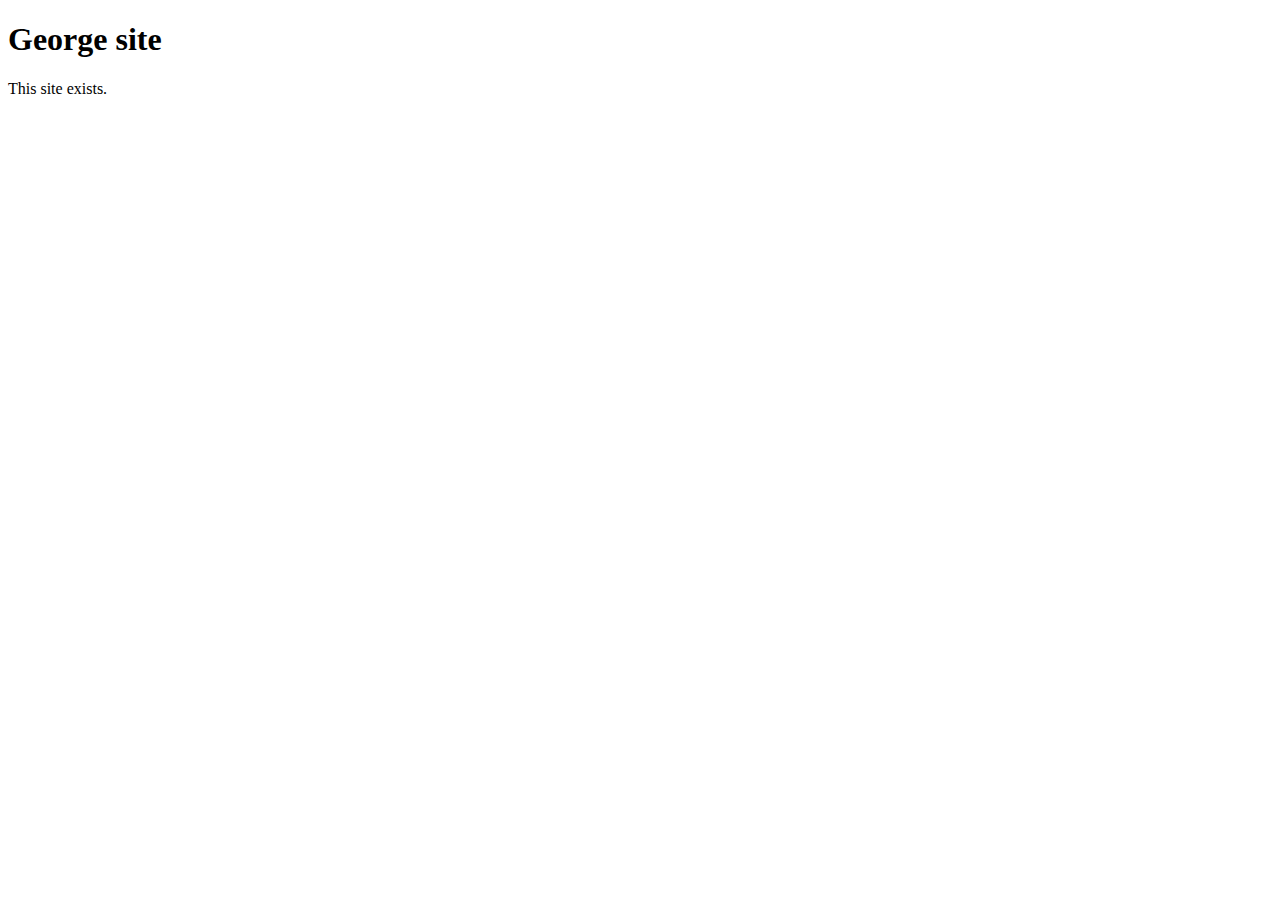
==== index.html @ 8d308077 "fixed bad folder structure" ====
<!DOCTYPE html>
<html>
<head>
	<title>houston_site</title>
	<link rel="stylesheet" type="text/css" href="stylesheets/style.css" />
	<script src='javascripts/app.js'></script>
</head>
<body>
<h1>George site</h1>
<p>This site exists.</p>
</body>
</html>
---- stylesheets/style.css ----
/*INSERT CSS*/
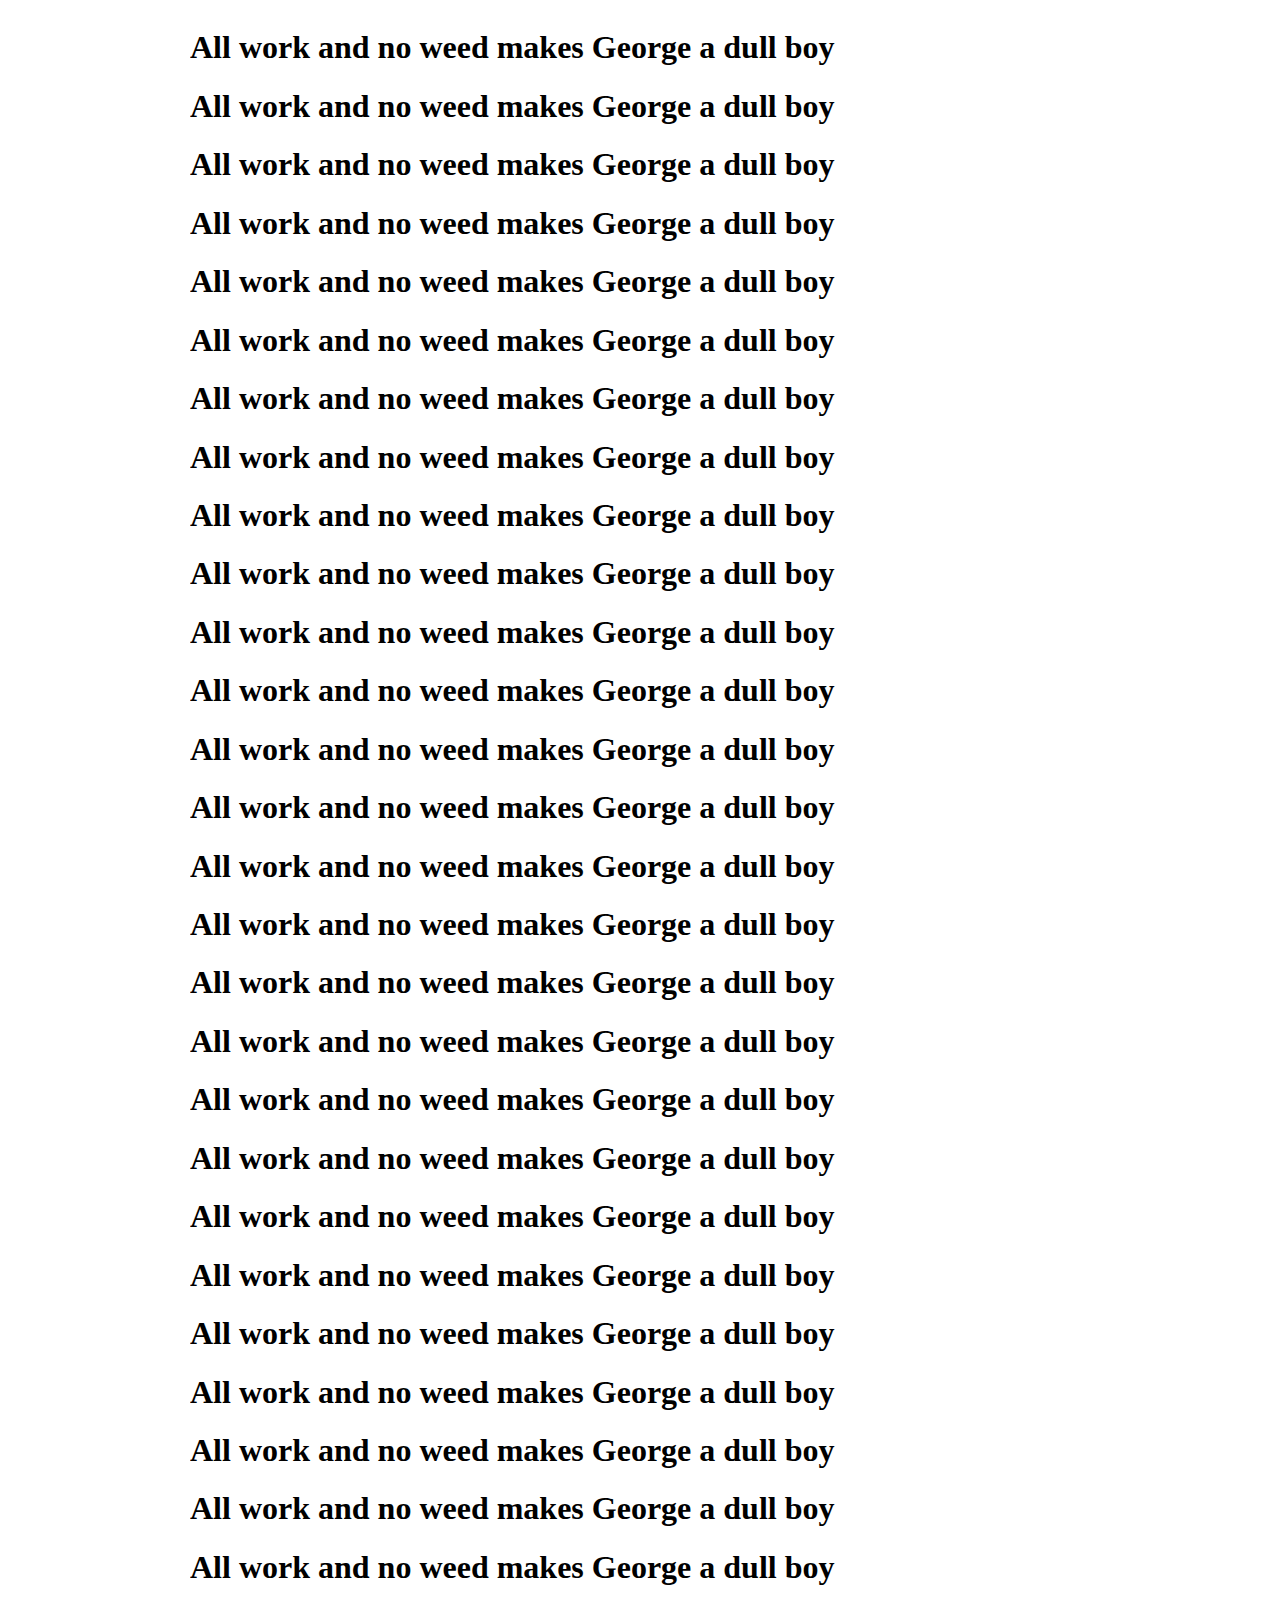
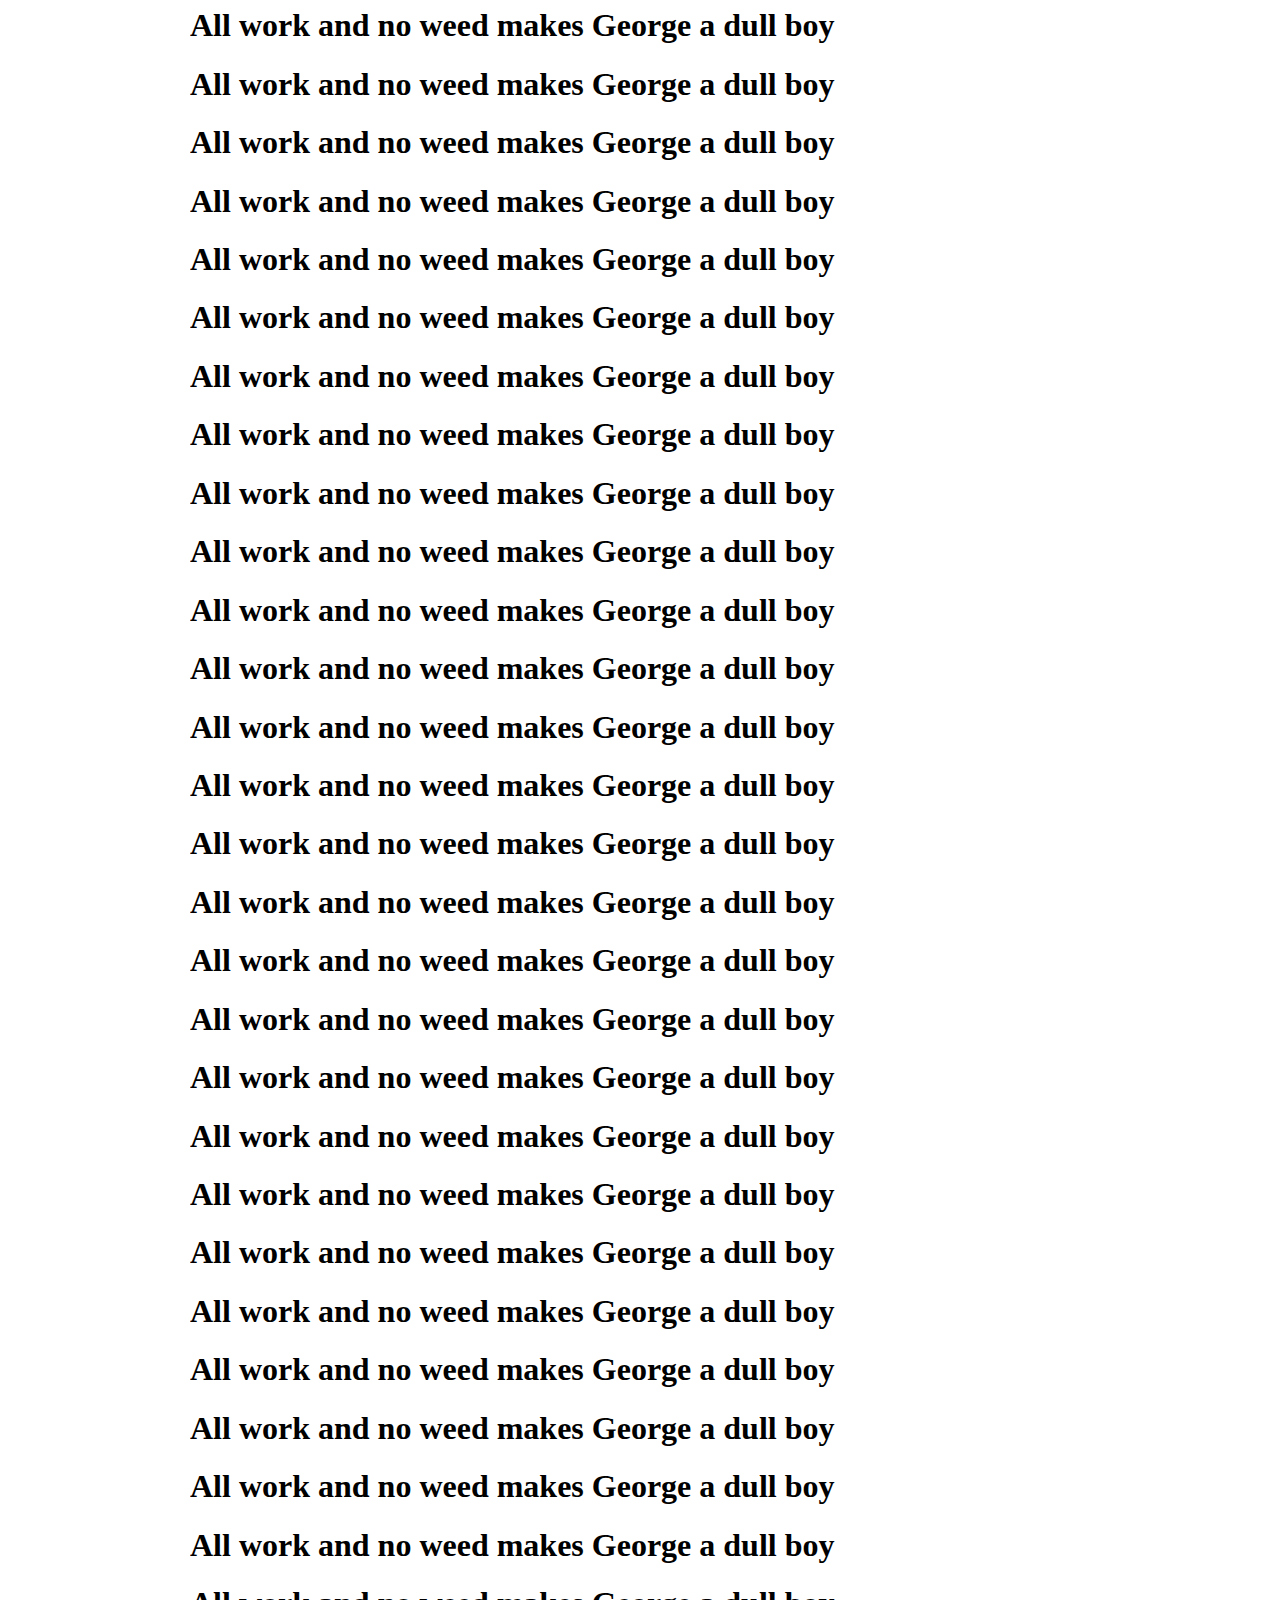
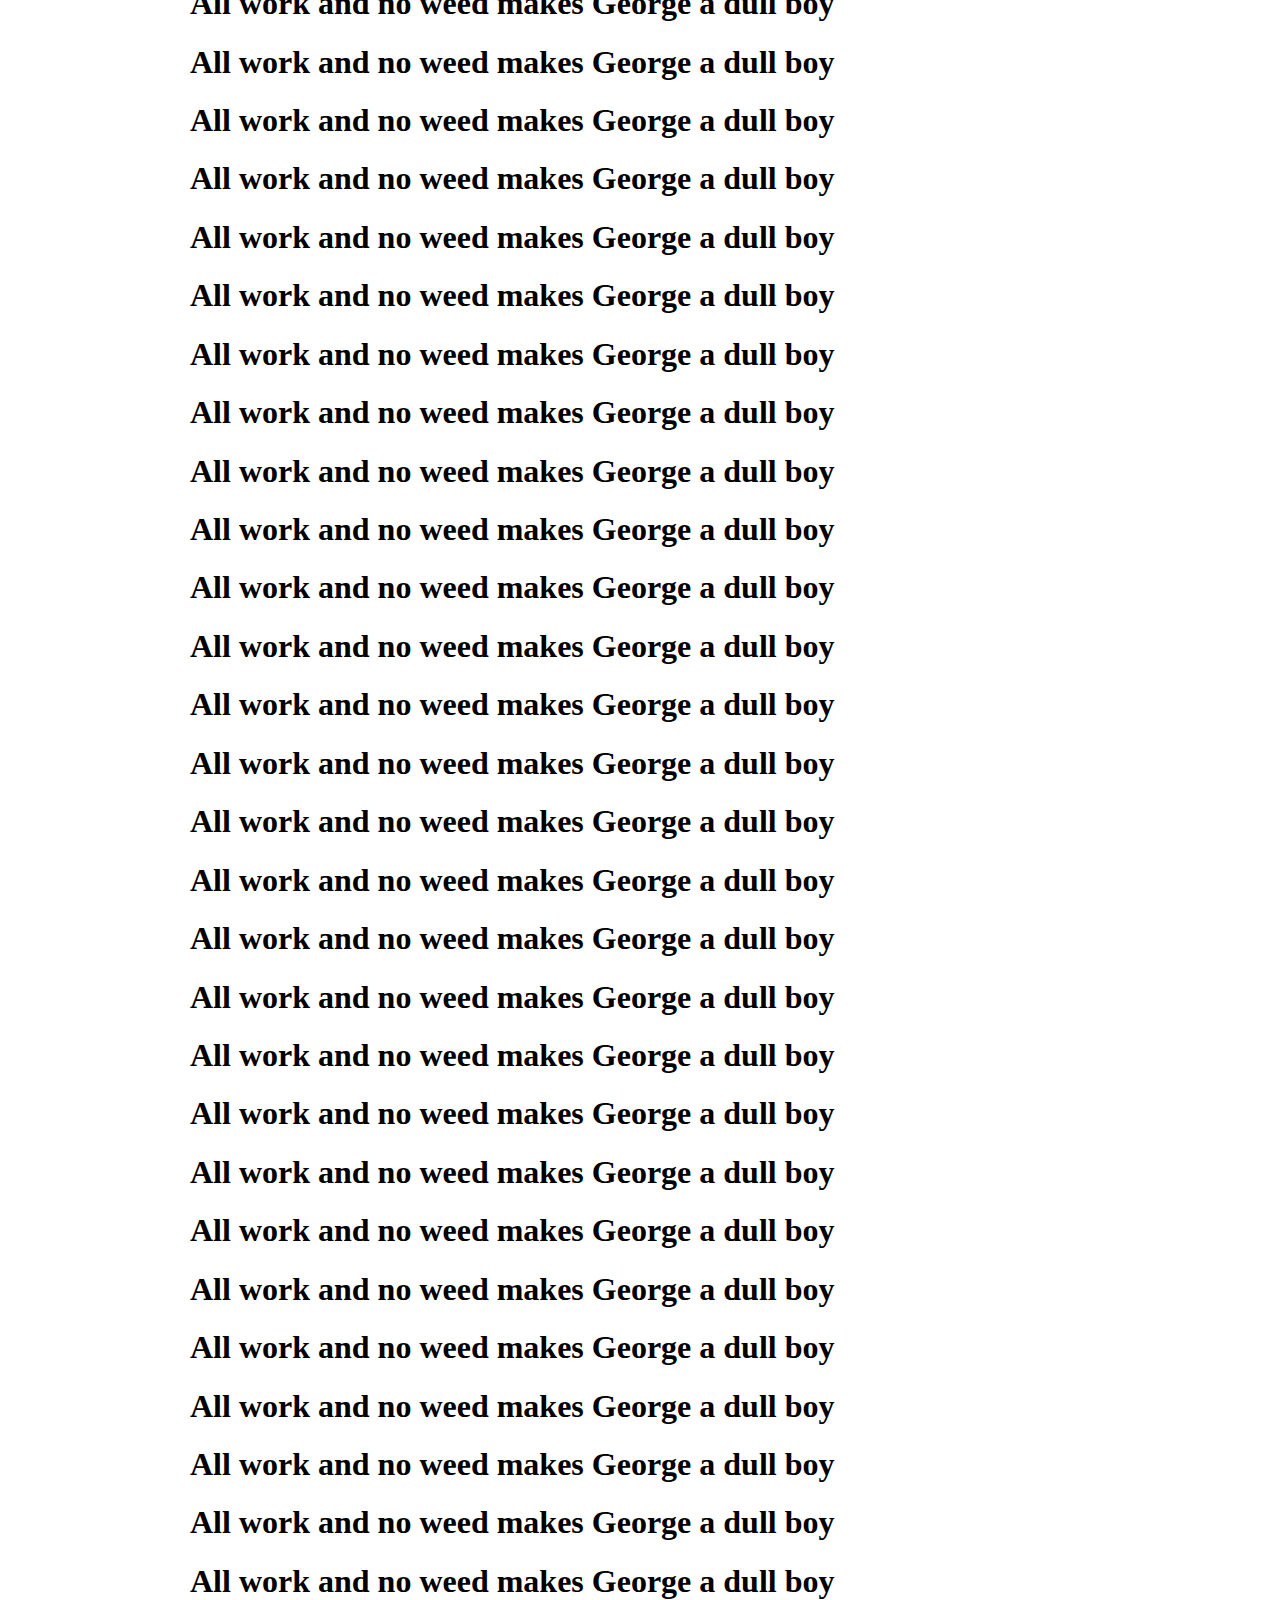
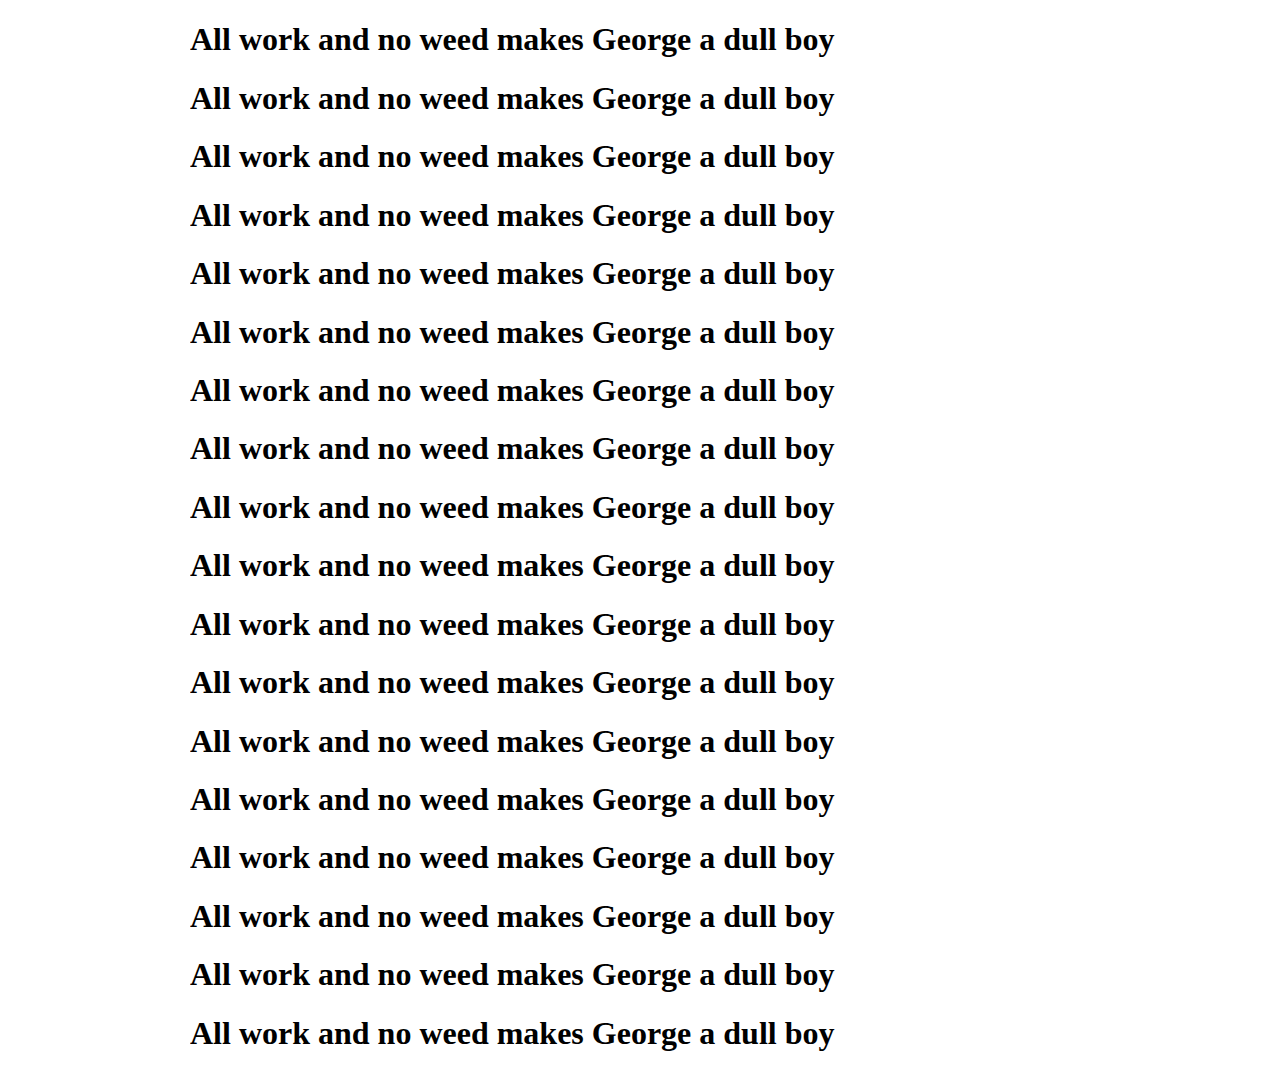
==== commit 93878877: "added some html and css" ====
--- a/index.html
+++ b/index.html
@@ -6,7 +6,107 @@
 	<script src='javascripts/app.js'></script>
 </head>
 <body>
-<h1>George site</h1>
-<p>This site exists.</p>
+ <div class="main">
+<h1>All work and no weed makes George a dull boy</h1>
+<h1>All work and no weed makes George a dull boy</h1>
+<h1>All work and no weed makes George a dull boy</h1>
+<h1>All work and no weed makes George a dull boy</h1>
+<h1>All work and no weed makes George a dull boy</h1>
+<h1>All work and no weed makes George a dull boy</h1>
+<h1>All work and no weed makes George a dull boy</h1>
+<h1>All work and no weed makes George a dull boy</h1>
+<h1>All work and no weed makes George a dull boy</h1>
+<h1>All work and no weed makes George a dull boy</h1>
+<h1>All work and no weed makes George a dull boy</h1>
+<h1>All work and no weed makes George a dull boy</h1>
+<h1>All work and no weed makes George a dull boy</h1>
+<h1>All work and no weed makes George a dull boy</h1>
+<h1>All work and no weed makes George a dull boy</h1>
+<h1>All work and no weed makes George a dull boy</h1>
+<h1>All work and no weed makes George a dull boy</h1>
+<h1>All work and no weed makes George a dull boy</h1>
+<h1>All work and no weed makes George a dull boy</h1>
+<h1>All work and no weed makes George a dull boy</h1>
+<h1>All work and no weed makes George a dull boy</h1>
+<h1>All work and no weed makes George a dull boy</h1>
+<h1>All work and no weed makes George a dull boy</h1>
+<h1>All work and no weed makes George a dull boy</h1>
+<h1>All work and no weed makes George a dull boy</h1>
+<h1>All work and no weed makes George a dull boy</h1>
+<h1>All work and no weed makes George a dull boy</h1>
+<h1>All work and no weed makes George a dull boy</h1>
+<h1>All work and no weed makes George a dull boy</h1>
+<h1>All work and no weed makes George a dull boy</h1>
+<h1>All work and no weed makes George a dull boy</h1>
+<h1>All work and no weed makes George a dull boy</h1>
+<h1>All work and no weed makes George a dull boy</h1>
+<h1>All work and no weed makes George a dull boy</h1>
+<h1>All work and no weed makes George a dull boy</h1>
+<h1>All work and no weed makes George a dull boy</h1>
+<h1>All work and no weed makes George a dull boy</h1>
+<h1>All work and no weed makes George a dull boy</h1>
+<h1>All work and no weed makes George a dull boy</h1>
+<h1>All work and no weed makes George a dull boy</h1>
+<h1>All work and no weed makes George a dull boy</h1>
+<h1>All work and no weed makes George a dull boy</h1>
+<h1>All work and no weed makes George a dull boy</h1>
+<h1>All work and no weed makes George a dull boy</h1>
+<h1>All work and no weed makes George a dull boy</h1>
+<h1>All work and no weed makes George a dull boy</h1>
+<h1>All work and no weed makes George a dull boy</h1>
+<h1>All work and no weed makes George a dull boy</h1>
+<h1>All work and no weed makes George a dull boy</h1>
+<h1>All work and no weed makes George a dull boy</h1>
+<h1>All work and no weed makes George a dull boy</h1>
+<h1>All work and no weed makes George a dull boy</h1>
+<h1>All work and no weed makes George a dull boy</h1>
+<h1>All work and no weed makes George a dull boy</h1>
+<h1>All work and no weed makes George a dull boy</h1>
+<h1>All work and no weed makes George a dull boy</h1>
+<h1>All work and no weed makes George a dull boy</h1>
+<h1>All work and no weed makes George a dull boy</h1>
+<h1>All work and no weed makes George a dull boy</h1>
+<h1>All work and no weed makes George a dull boy</h1>
+<h1>All work and no weed makes George a dull boy</h1>
+<h1>All work and no weed makes George a dull boy</h1>
+<h1>All work and no weed makes George a dull boy</h1>
+<h1>All work and no weed makes George a dull boy</h1>
+<h1>All work and no weed makes George a dull boy</h1>
+<h1>All work and no weed makes George a dull boy</h1>
+<h1>All work and no weed makes George a dull boy</h1>
+<h1>All work and no weed makes George a dull boy</h1>
+<h1>All work and no weed makes George a dull boy</h1>
+<h1>All work and no weed makes George a dull boy</h1>
+<h1>All work and no weed makes George a dull boy</h1>
+<h1>All work and no weed makes George a dull boy</h1>
+<h1>All work and no weed makes George a dull boy</h1>
+<h1>All work and no weed makes George a dull boy</h1>
+<h1>All work and no weed makes George a dull boy</h1>
+<h1>All work and no weed makes George a dull boy</h1>
+<h1>All work and no weed makes George a dull boy</h1>
+<h1>All work and no weed makes George a dull boy</h1>
+<h1>All work and no weed makes George a dull boy</h1>
+<h1>All work and no weed makes George a dull boy</h1>
+<h1>All work and no weed makes George a dull boy</h1>
+<h1>All work and no weed makes George a dull boy</h1>
+<h1>All work and no weed makes George a dull boy</h1>
+<h1>All work and no weed makes George a dull boy</h1>
+<h1>All work and no weed makes George a dull boy</h1>
+<h1>All work and no weed makes George a dull boy</h1>
+<h1>All work and no weed makes George a dull boy</h1>
+<h1>All work and no weed makes George a dull boy</h1>
+<h1>All work and no weed makes George a dull boy</h1>
+<h1>All work and no weed makes George a dull boy</h1>
+<h1>All work and no weed makes George a dull boy</h1>
+<h1>All work and no weed makes George a dull boy</h1>
+<h1>All work and no weed makes George a dull boy</h1>
+<h1>All work and no weed makes George a dull boy</h1>
+<h1>All work and no weed makes George a dull boy</h1>
+<h1>All work and no weed makes George a dull boy</h1>
+<h1>All work and no weed makes George a dull boy</h1>
+<h1>All work and no weed makes George a dull boy</h1>
+<h1>All work and no weed makes George a dull boy</h1>
+<h1>All work and no weed makes George a dull boy</h1>
+</div> 
 </body>
 </html>
--- a/stylesheets/style.css
+++ b/stylesheets/style.css
@@ -1 +1,2 @@
 /*INSERT CSS*/
+.main {width: 80%; margin-right: auto; margin-left: auto; max-width: 900px; overflow: hidden;}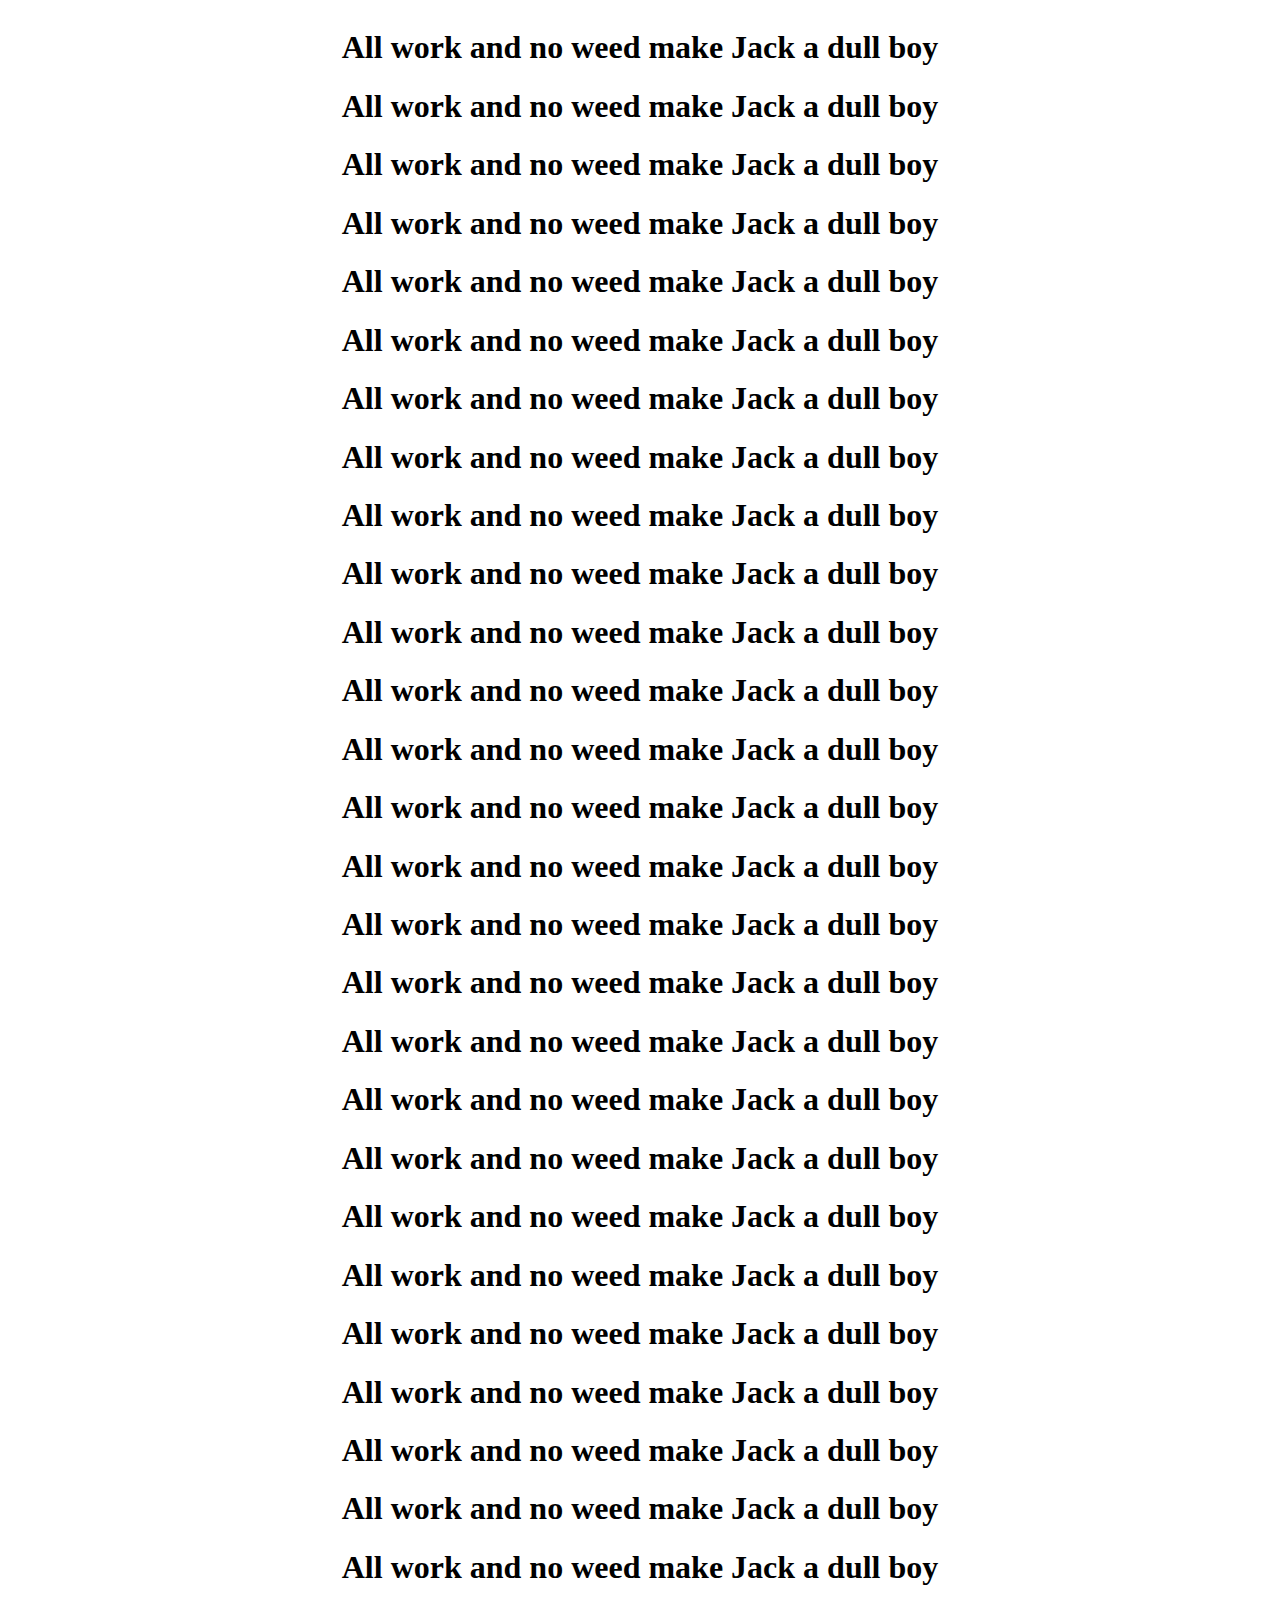
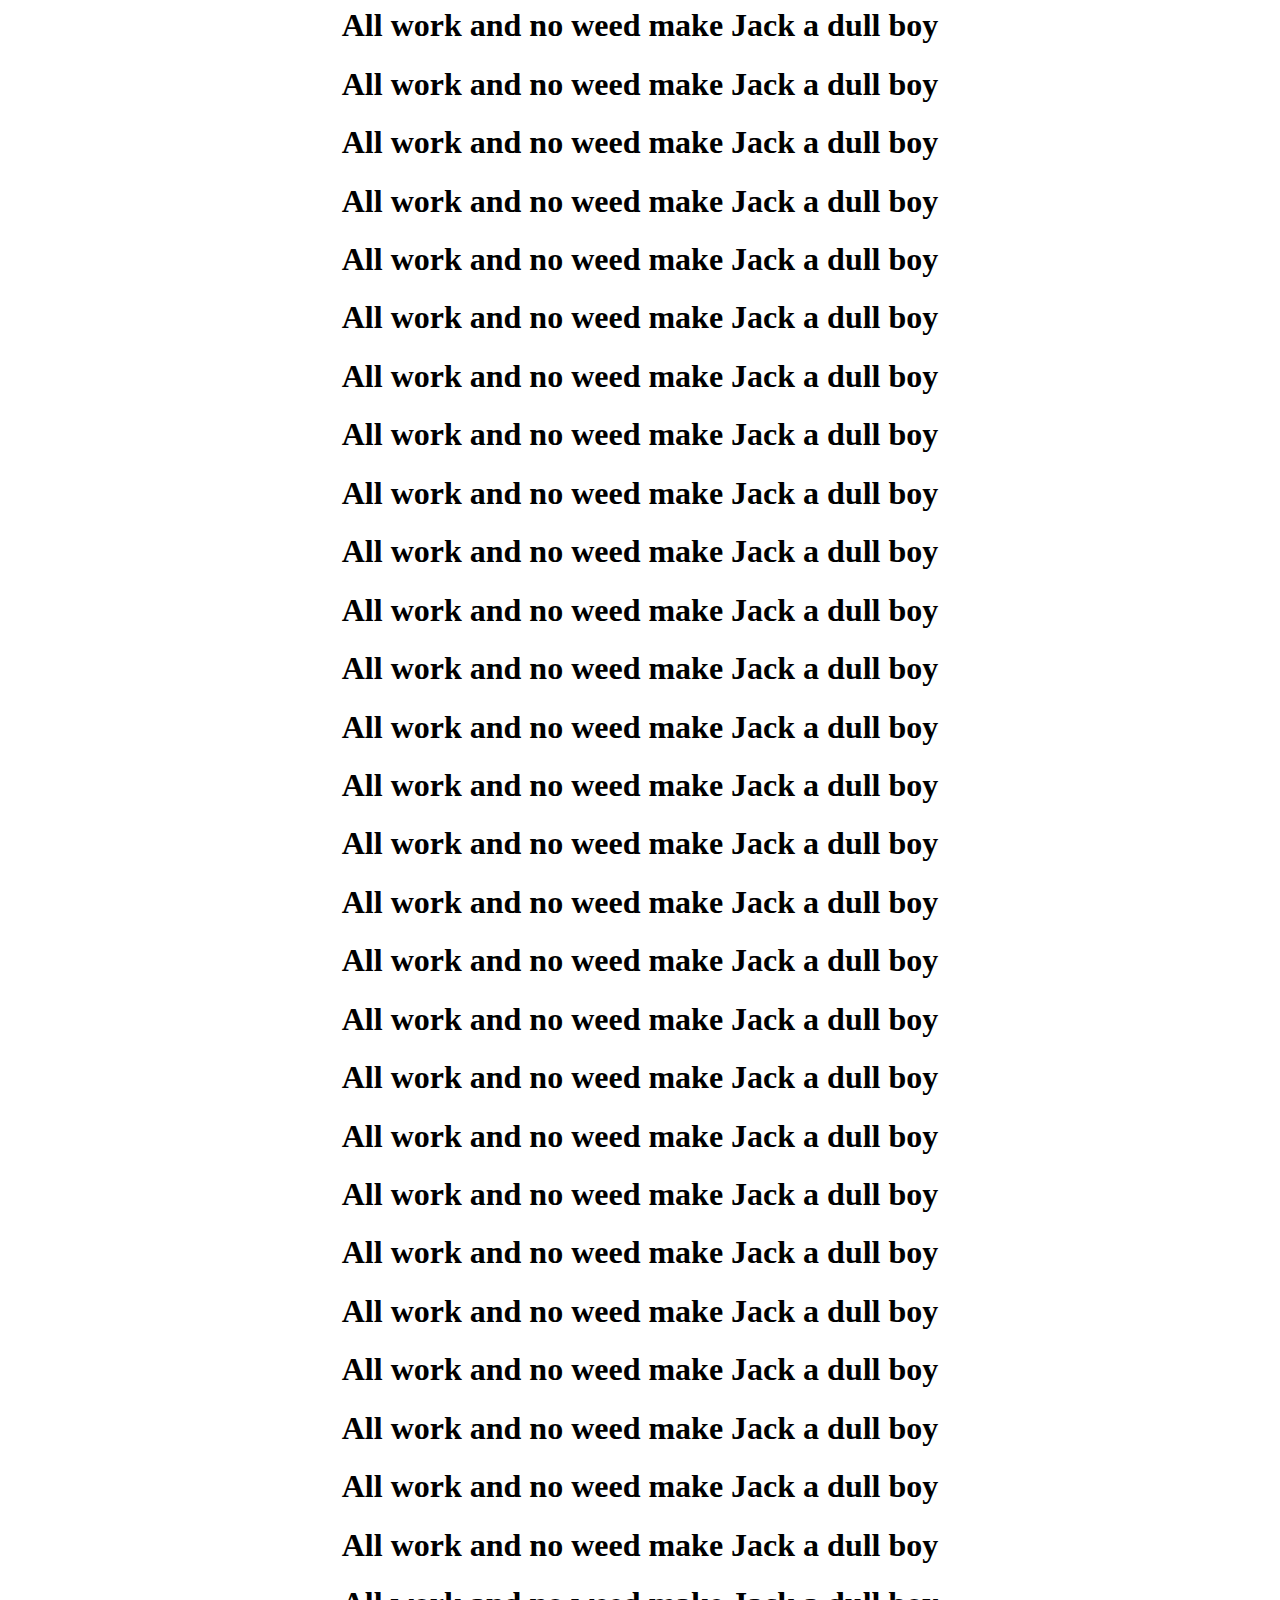
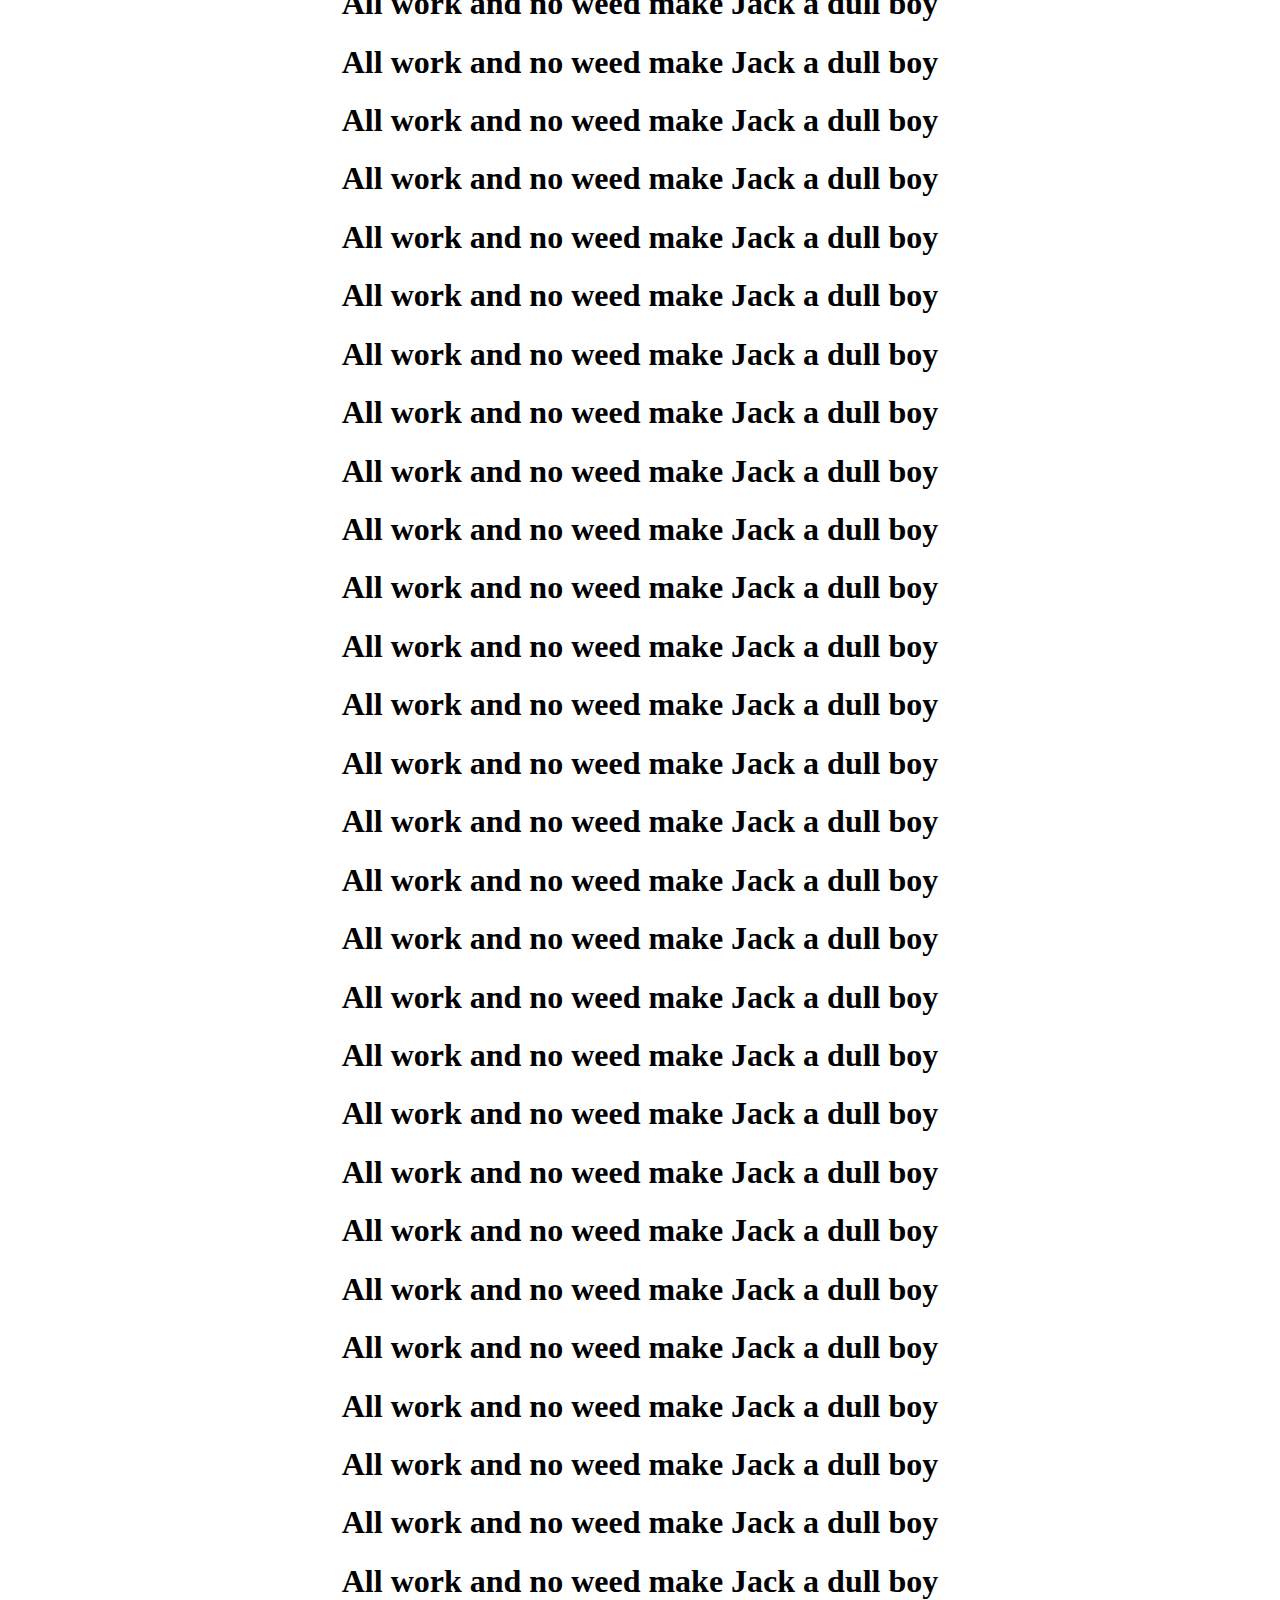
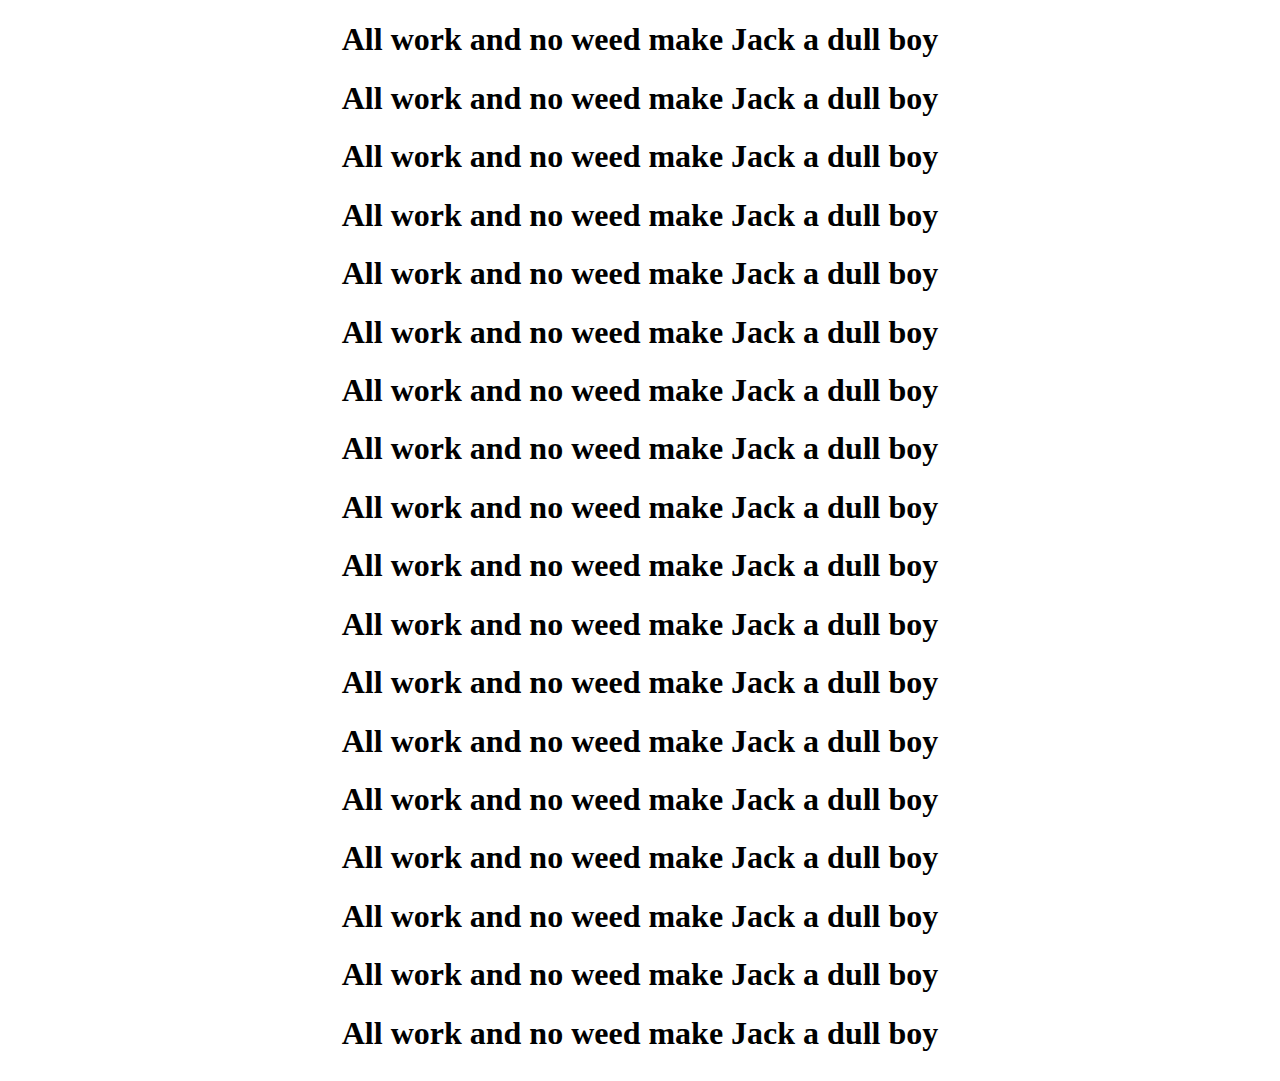
==== commit 80cf03f0: "fixed" ====
--- a/index.html
+++ b/index.html
@@ -7,106 +7,106 @@
 </head>
 <body>
  <div class="main">
-<h1>All work and no weed makes George a dull boy</h1>
-<h1>All work and no weed makes George a dull boy</h1>
-<h1>All work and no weed makes George a dull boy</h1>
-<h1>All work and no weed makes George a dull boy</h1>
-<h1>All work and no weed makes George a dull boy</h1>
-<h1>All work and no weed makes George a dull boy</h1>
-<h1>All work and no weed makes George a dull boy</h1>
-<h1>All work and no weed makes George a dull boy</h1>
-<h1>All work and no weed makes George a dull boy</h1>
-<h1>All work and no weed makes George a dull boy</h1>
-<h1>All work and no weed makes George a dull boy</h1>
-<h1>All work and no weed makes George a dull boy</h1>
-<h1>All work and no weed makes George a dull boy</h1>
-<h1>All work and no weed makes George a dull boy</h1>
-<h1>All work and no weed makes George a dull boy</h1>
-<h1>All work and no weed makes George a dull boy</h1>
-<h1>All work and no weed makes George a dull boy</h1>
-<h1>All work and no weed makes George a dull boy</h1>
-<h1>All work and no weed makes George a dull boy</h1>
-<h1>All work and no weed makes George a dull boy</h1>
-<h1>All work and no weed makes George a dull boy</h1>
-<h1>All work and no weed makes George a dull boy</h1>
-<h1>All work and no weed makes George a dull boy</h1>
-<h1>All work and no weed makes George a dull boy</h1>
-<h1>All work and no weed makes George a dull boy</h1>
-<h1>All work and no weed makes George a dull boy</h1>
-<h1>All work and no weed makes George a dull boy</h1>
-<h1>All work and no weed makes George a dull boy</h1>
-<h1>All work and no weed makes George a dull boy</h1>
-<h1>All work and no weed makes George a dull boy</h1>
-<h1>All work and no weed makes George a dull boy</h1>
-<h1>All work and no weed makes George a dull boy</h1>
-<h1>All work and no weed makes George a dull boy</h1>
-<h1>All work and no weed makes George a dull boy</h1>
-<h1>All work and no weed makes George a dull boy</h1>
-<h1>All work and no weed makes George a dull boy</h1>
-<h1>All work and no weed makes George a dull boy</h1>
-<h1>All work and no weed makes George a dull boy</h1>
-<h1>All work and no weed makes George a dull boy</h1>
-<h1>All work and no weed makes George a dull boy</h1>
-<h1>All work and no weed makes George a dull boy</h1>
-<h1>All work and no weed makes George a dull boy</h1>
-<h1>All work and no weed makes George a dull boy</h1>
-<h1>All work and no weed makes George a dull boy</h1>
-<h1>All work and no weed makes George a dull boy</h1>
-<h1>All work and no weed makes George a dull boy</h1>
-<h1>All work and no weed makes George a dull boy</h1>
-<h1>All work and no weed makes George a dull boy</h1>
-<h1>All work and no weed makes George a dull boy</h1>
-<h1>All work and no weed makes George a dull boy</h1>
-<h1>All work and no weed makes George a dull boy</h1>
-<h1>All work and no weed makes George a dull boy</h1>
-<h1>All work and no weed makes George a dull boy</h1>
-<h1>All work and no weed makes George a dull boy</h1>
-<h1>All work and no weed makes George a dull boy</h1>
-<h1>All work and no weed makes George a dull boy</h1>
-<h1>All work and no weed makes George a dull boy</h1>
-<h1>All work and no weed makes George a dull boy</h1>
-<h1>All work and no weed makes George a dull boy</h1>
-<h1>All work and no weed makes George a dull boy</h1>
-<h1>All work and no weed makes George a dull boy</h1>
-<h1>All work and no weed makes George a dull boy</h1>
-<h1>All work and no weed makes George a dull boy</h1>
-<h1>All work and no weed makes George a dull boy</h1>
-<h1>All work and no weed makes George a dull boy</h1>
-<h1>All work and no weed makes George a dull boy</h1>
-<h1>All work and no weed makes George a dull boy</h1>
-<h1>All work and no weed makes George a dull boy</h1>
-<h1>All work and no weed makes George a dull boy</h1>
-<h1>All work and no weed makes George a dull boy</h1>
-<h1>All work and no weed makes George a dull boy</h1>
-<h1>All work and no weed makes George a dull boy</h1>
-<h1>All work and no weed makes George a dull boy</h1>
-<h1>All work and no weed makes George a dull boy</h1>
-<h1>All work and no weed makes George a dull boy</h1>
-<h1>All work and no weed makes George a dull boy</h1>
-<h1>All work and no weed makes George a dull boy</h1>
-<h1>All work and no weed makes George a dull boy</h1>
-<h1>All work and no weed makes George a dull boy</h1>
-<h1>All work and no weed makes George a dull boy</h1>
-<h1>All work and no weed makes George a dull boy</h1>
-<h1>All work and no weed makes George a dull boy</h1>
-<h1>All work and no weed makes George a dull boy</h1>
-<h1>All work and no weed makes George a dull boy</h1>
-<h1>All work and no weed makes George a dull boy</h1>
-<h1>All work and no weed makes George a dull boy</h1>
-<h1>All work and no weed makes George a dull boy</h1>
-<h1>All work and no weed makes George a dull boy</h1>
-<h1>All work and no weed makes George a dull boy</h1>
-<h1>All work and no weed makes George a dull boy</h1>
-<h1>All work and no weed makes George a dull boy</h1>
-<h1>All work and no weed makes George a dull boy</h1>
-<h1>All work and no weed makes George a dull boy</h1>
-<h1>All work and no weed makes George a dull boy</h1>
-<h1>All work and no weed makes George a dull boy</h1>
-<h1>All work and no weed makes George a dull boy</h1>
-<h1>All work and no weed makes George a dull boy</h1>
-<h1>All work and no weed makes George a dull boy</h1>
-<h1>All work and no weed makes George a dull boy</h1>
-<h1>All work and no weed makes George a dull boy</h1>
+<h1>All work and no weed make Jack a dull boy</h1>
+<h1>All work and no weed make Jack a dull boy</h1>
+<h1>All work and no weed make Jack a dull boy</h1>
+<h1>All work and no weed make Jack a dull boy</h1>
+<h1>All work and no weed make Jack a dull boy</h1>
+<h1>All work and no weed make Jack a dull boy</h1>
+<h1>All work and no weed make Jack a dull boy</h1>
+<h1>All work and no weed make Jack a dull boy</h1>
+<h1>All work and no weed make Jack a dull boy</h1>
+<h1>All work and no weed make Jack a dull boy</h1>
+<h1>All work and no weed make Jack a dull boy</h1>
+<h1>All work and no weed make Jack a dull boy</h1>
+<h1>All work and no weed make Jack a dull boy</h1>
+<h1>All work and no weed make Jack a dull boy</h1>
+<h1>All work and no weed make Jack a dull boy</h1>
+<h1>All work and no weed make Jack a dull boy</h1>
+<h1>All work and no weed make Jack a dull boy</h1>
+<h1>All work and no weed make Jack a dull boy</h1>
+<h1>All work and no weed make Jack a dull boy</h1>
+<h1>All work and no weed make Jack a dull boy</h1>
+<h1>All work and no weed make Jack a dull boy</h1>
+<h1>All work and no weed make Jack a dull boy</h1>
+<h1>All work and no weed make Jack a dull boy</h1>
+<h1>All work and no weed make Jack a dull boy</h1>
+<h1>All work and no weed make Jack a dull boy</h1>
+<h1>All work and no weed make Jack a dull boy</h1>
+<h1>All work and no weed make Jack a dull boy</h1>
+<h1>All work and no weed make Jack a dull boy</h1>
+<h1>All work and no weed make Jack a dull boy</h1>
+<h1>All work and no weed make Jack a dull boy</h1>
+<h1>All work and no weed make Jack a dull boy</h1>
+<h1>All work and no weed make Jack a dull boy</h1>
+<h1>All work and no weed make Jack a dull boy</h1>
+<h1>All work and no weed make Jack a dull boy</h1>
+<h1>All work and no weed make Jack a dull boy</h1>
+<h1>All work and no weed make Jack a dull boy</h1>
+<h1>All work and no weed make Jack a dull boy</h1>
+<h1>All work and no weed make Jack a dull boy</h1>
+<h1>All work and no weed make Jack a dull boy</h1>
+<h1>All work and no weed make Jack a dull boy</h1>
+<h1>All work and no weed make Jack a dull boy</h1>
+<h1>All work and no weed make Jack a dull boy</h1>
+<h1>All work and no weed make Jack a dull boy</h1>
+<h1>All work and no weed make Jack a dull boy</h1>
+<h1>All work and no weed make Jack a dull boy</h1>
+<h1>All work and no weed make Jack a dull boy</h1>
+<h1>All work and no weed make Jack a dull boy</h1>
+<h1>All work and no weed make Jack a dull boy</h1>
+<h1>All work and no weed make Jack a dull boy</h1>
+<h1>All work and no weed make Jack a dull boy</h1>
+<h1>All work and no weed make Jack a dull boy</h1>
+<h1>All work and no weed make Jack a dull boy</h1>
+<h1>All work and no weed make Jack a dull boy</h1>
+<h1>All work and no weed make Jack a dull boy</h1>
+<h1>All work and no weed make Jack a dull boy</h1>
+<h1>All work and no weed make Jack a dull boy</h1>
+<h1>All work and no weed make Jack a dull boy</h1>
+<h1>All work and no weed make Jack a dull boy</h1>
+<h1>All work and no weed make Jack a dull boy</h1>
+<h1>All work and no weed make Jack a dull boy</h1>
+<h1>All work and no weed make Jack a dull boy</h1>
+<h1>All work and no weed make Jack a dull boy</h1>
+<h1>All work and no weed make Jack a dull boy</h1>
+<h1>All work and no weed make Jack a dull boy</h1>
+<h1>All work and no weed make Jack a dull boy</h1>
+<h1>All work and no weed make Jack a dull boy</h1>
+<h1>All work and no weed make Jack a dull boy</h1>
+<h1>All work and no weed make Jack a dull boy</h1>
+<h1>All work and no weed make Jack a dull boy</h1>
+<h1>All work and no weed make Jack a dull boy</h1>
+<h1>All work and no weed make Jack a dull boy</h1>
+<h1>All work and no weed make Jack a dull boy</h1>
+<h1>All work and no weed make Jack a dull boy</h1>
+<h1>All work and no weed make Jack a dull boy</h1>
+<h1>All work and no weed make Jack a dull boy</h1>
+<h1>All work and no weed make Jack a dull boy</h1>
+<h1>All work and no weed make Jack a dull boy</h1>
+<h1>All work and no weed make Jack a dull boy</h1>
+<h1>All work and no weed make Jack a dull boy</h1>
+<h1>All work and no weed make Jack a dull boy</h1>
+<h1>All work and no weed make Jack a dull boy</h1>
+<h1>All work and no weed make Jack a dull boy</h1>
+<h1>All work and no weed make Jack a dull boy</h1>
+<h1>All work and no weed make Jack a dull boy</h1>
+<h1>All work and no weed make Jack a dull boy</h1>
+<h1>All work and no weed make Jack a dull boy</h1>
+<h1>All work and no weed make Jack a dull boy</h1>
+<h1>All work and no weed make Jack a dull boy</h1>
+<h1>All work and no weed make Jack a dull boy</h1>
+<h1>All work and no weed make Jack a dull boy</h1>
+<h1>All work and no weed make Jack a dull boy</h1>
+<h1>All work and no weed make Jack a dull boy</h1>
+<h1>All work and no weed make Jack a dull boy</h1>
+<h1>All work and no weed make Jack a dull boy</h1>
+<h1>All work and no weed make Jack a dull boy</h1>
+<h1>All work and no weed make Jack a dull boy</h1>
+<h1>All work and no weed make Jack a dull boy</h1>
+<h1>All work and no weed make Jack a dull boy</h1>
+<h1>All work and no weed make Jack a dull boy</h1>
+<h1>All work and no weed make Jack a dull boy</h1>
 </div> 
 </body>
 </html>
--- a/stylesheets/style.css
+++ b/stylesheets/style.css
@@ -1,2 +1,3 @@
 /*INSERT CSS*/
-.main {width: 80%; margin-right: auto; margin-left: auto; max-width: 900px; overflow: hidden;}+
+.main {width: 80%; margin-right: auto; margin-left: auto; max-width: 900px; overflow: hidden; text-align: center; }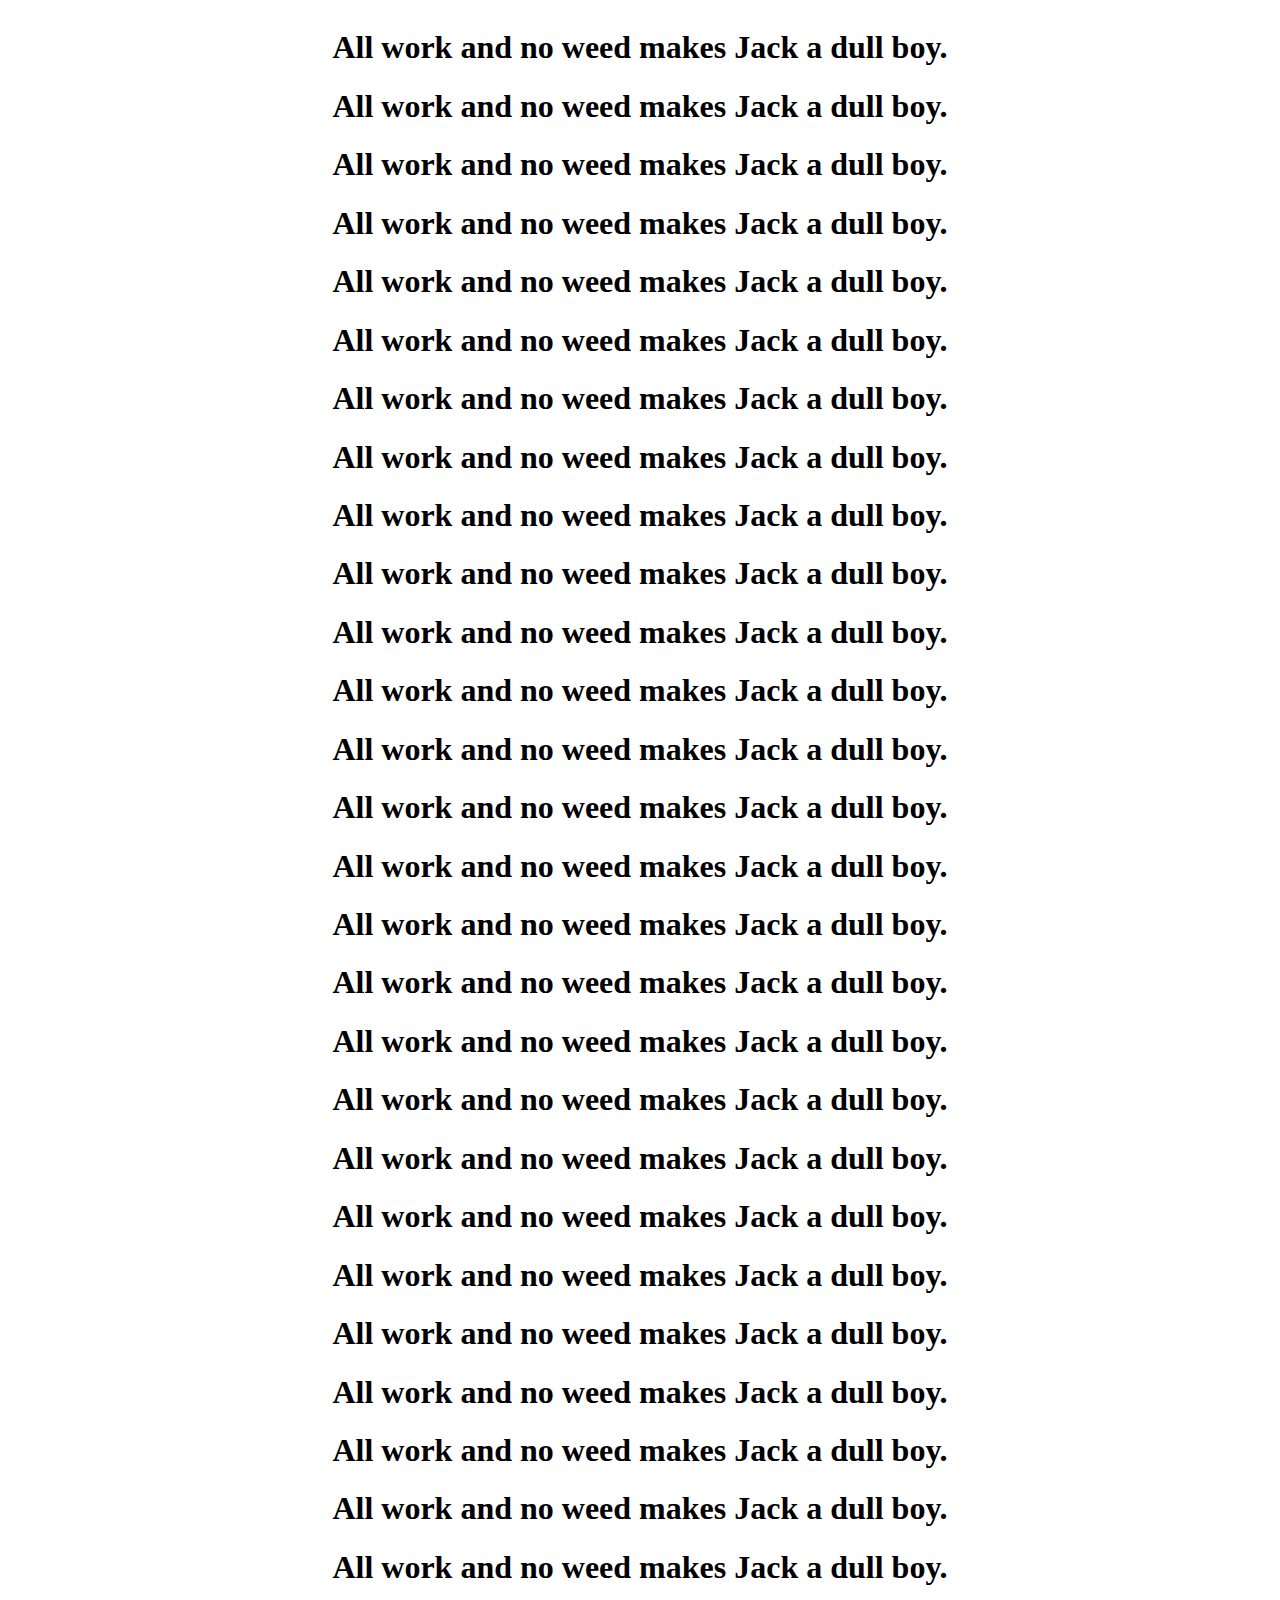
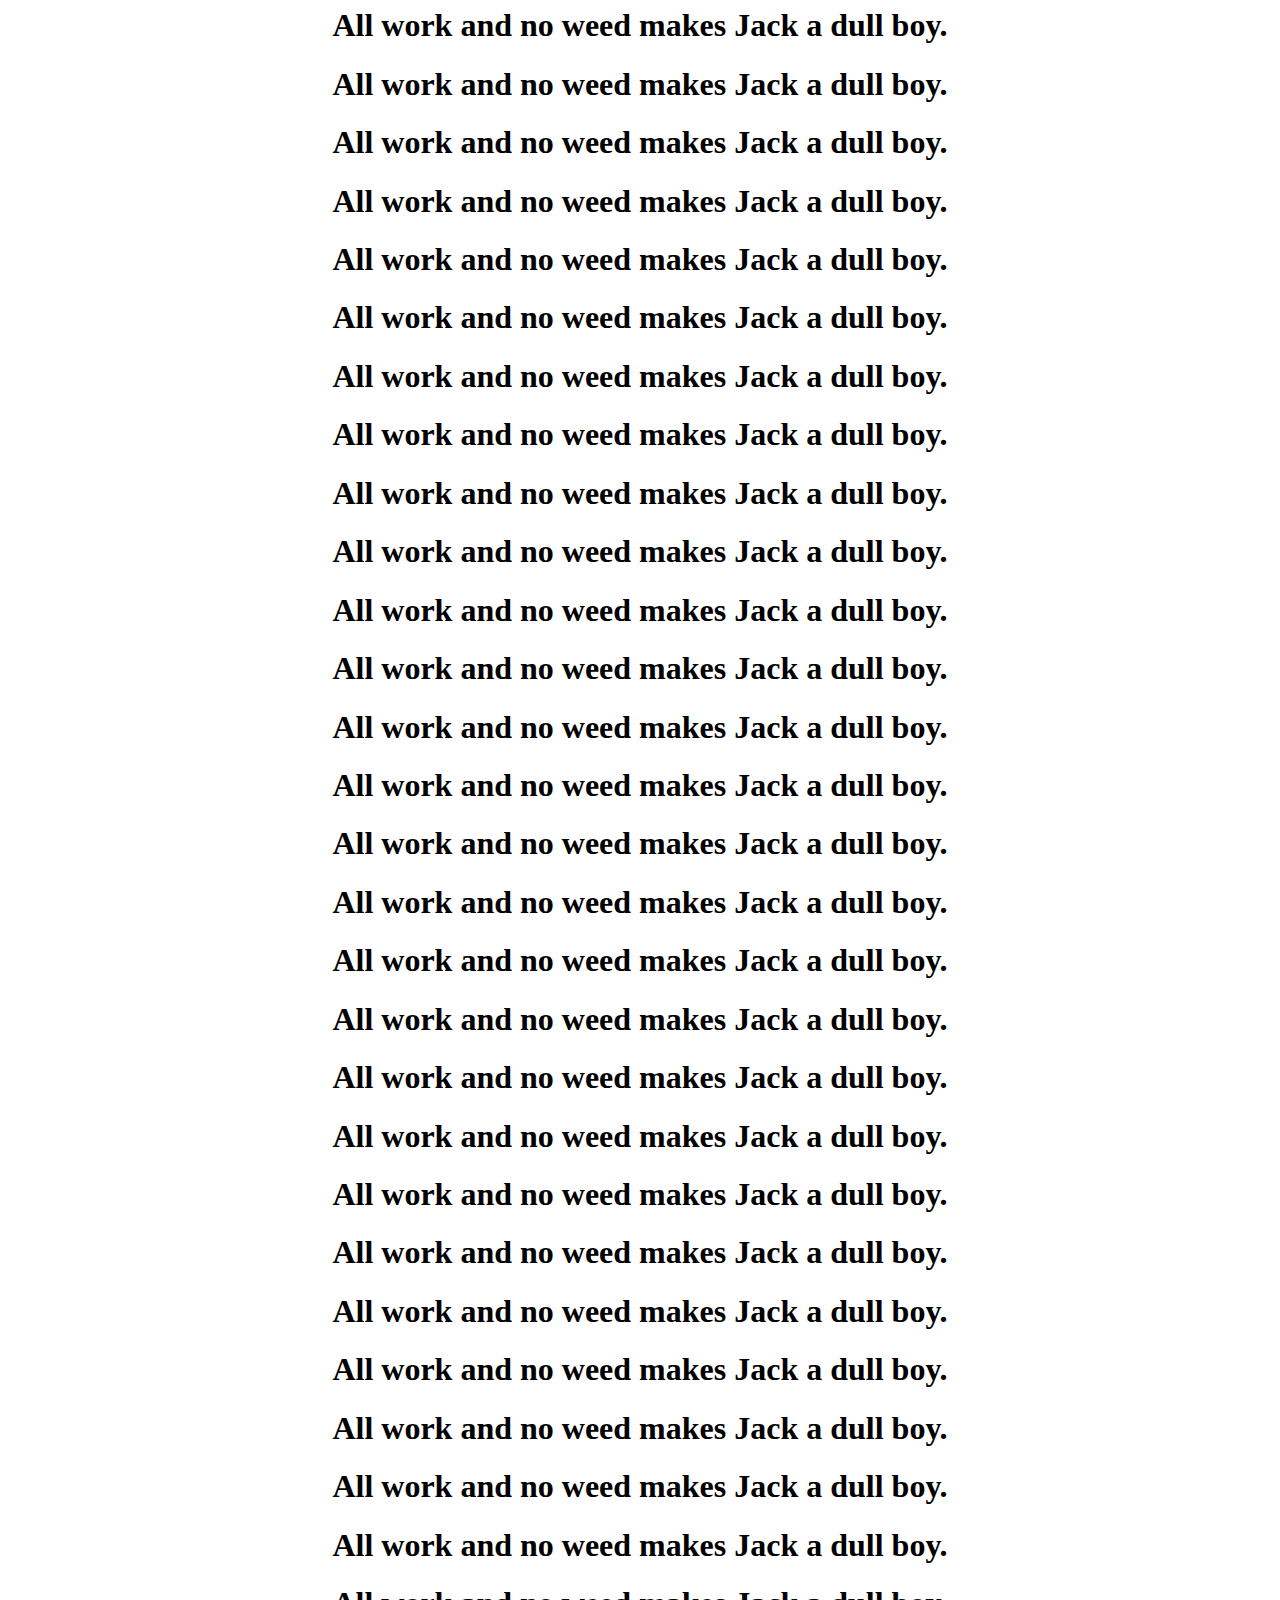
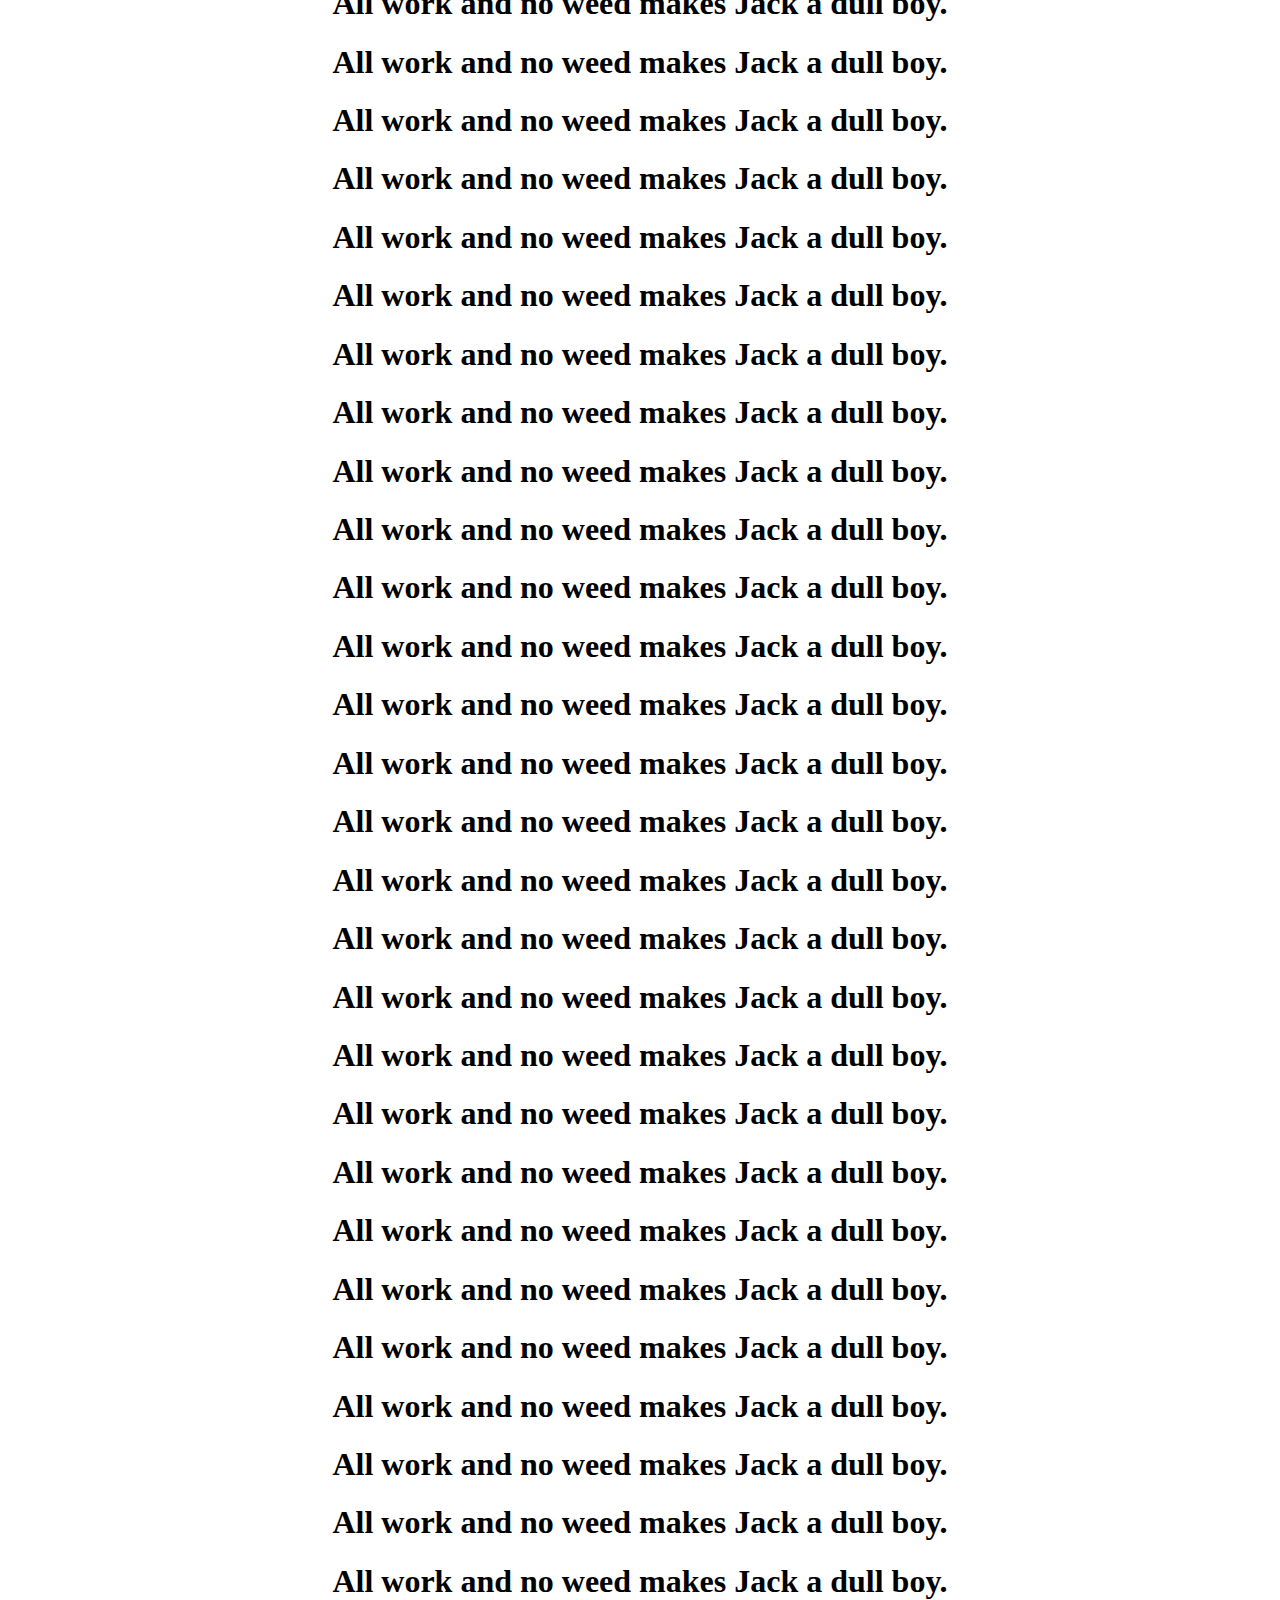
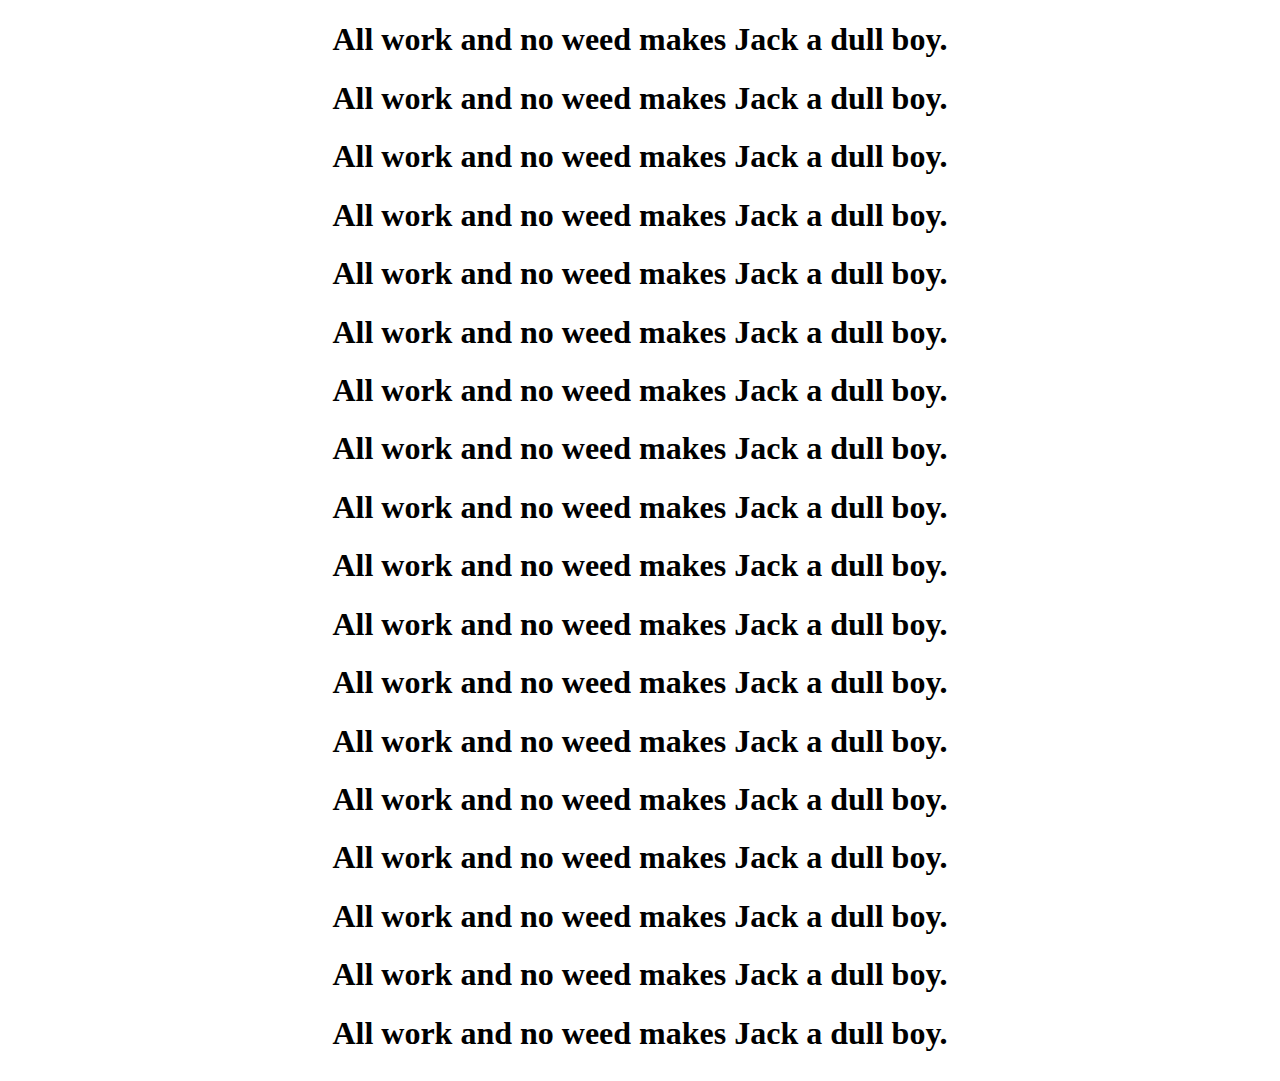
==== commit 000979f6: "Edited sentences" ====
--- a/index.html
+++ b/index.html
@@ -7,106 +7,106 @@
 </head>
 <body>
  <div class="main">
-<h1>All work and no weed make Jack a dull boy</h1>
-<h1>All work and no weed make Jack a dull boy</h1>
-<h1>All work and no weed make Jack a dull boy</h1>
-<h1>All work and no weed make Jack a dull boy</h1>
-<h1>All work and no weed make Jack a dull boy</h1>
-<h1>All work and no weed make Jack a dull boy</h1>
-<h1>All work and no weed make Jack a dull boy</h1>
-<h1>All work and no weed make Jack a dull boy</h1>
-<h1>All work and no weed make Jack a dull boy</h1>
-<h1>All work and no weed make Jack a dull boy</h1>
-<h1>All work and no weed make Jack a dull boy</h1>
-<h1>All work and no weed make Jack a dull boy</h1>
-<h1>All work and no weed make Jack a dull boy</h1>
-<h1>All work and no weed make Jack a dull boy</h1>
-<h1>All work and no weed make Jack a dull boy</h1>
-<h1>All work and no weed make Jack a dull boy</h1>
-<h1>All work and no weed make Jack a dull boy</h1>
-<h1>All work and no weed make Jack a dull boy</h1>
-<h1>All work and no weed make Jack a dull boy</h1>
-<h1>All work and no weed make Jack a dull boy</h1>
-<h1>All work and no weed make Jack a dull boy</h1>
-<h1>All work and no weed make Jack a dull boy</h1>
-<h1>All work and no weed make Jack a dull boy</h1>
-<h1>All work and no weed make Jack a dull boy</h1>
-<h1>All work and no weed make Jack a dull boy</h1>
-<h1>All work and no weed make Jack a dull boy</h1>
-<h1>All work and no weed make Jack a dull boy</h1>
-<h1>All work and no weed make Jack a dull boy</h1>
-<h1>All work and no weed make Jack a dull boy</h1>
-<h1>All work and no weed make Jack a dull boy</h1>
-<h1>All work and no weed make Jack a dull boy</h1>
-<h1>All work and no weed make Jack a dull boy</h1>
-<h1>All work and no weed make Jack a dull boy</h1>
-<h1>All work and no weed make Jack a dull boy</h1>
-<h1>All work and no weed make Jack a dull boy</h1>
-<h1>All work and no weed make Jack a dull boy</h1>
-<h1>All work and no weed make Jack a dull boy</h1>
-<h1>All work and no weed make Jack a dull boy</h1>
-<h1>All work and no weed make Jack a dull boy</h1>
-<h1>All work and no weed make Jack a dull boy</h1>
-<h1>All work and no weed make Jack a dull boy</h1>
-<h1>All work and no weed make Jack a dull boy</h1>
-<h1>All work and no weed make Jack a dull boy</h1>
-<h1>All work and no weed make Jack a dull boy</h1>
-<h1>All work and no weed make Jack a dull boy</h1>
-<h1>All work and no weed make Jack a dull boy</h1>
-<h1>All work and no weed make Jack a dull boy</h1>
-<h1>All work and no weed make Jack a dull boy</h1>
-<h1>All work and no weed make Jack a dull boy</h1>
-<h1>All work and no weed make Jack a dull boy</h1>
-<h1>All work and no weed make Jack a dull boy</h1>
-<h1>All work and no weed make Jack a dull boy</h1>
-<h1>All work and no weed make Jack a dull boy</h1>
-<h1>All work and no weed make Jack a dull boy</h1>
-<h1>All work and no weed make Jack a dull boy</h1>
-<h1>All work and no weed make Jack a dull boy</h1>
-<h1>All work and no weed make Jack a dull boy</h1>
-<h1>All work and no weed make Jack a dull boy</h1>
-<h1>All work and no weed make Jack a dull boy</h1>
-<h1>All work and no weed make Jack a dull boy</h1>
-<h1>All work and no weed make Jack a dull boy</h1>
-<h1>All work and no weed make Jack a dull boy</h1>
-<h1>All work and no weed make Jack a dull boy</h1>
-<h1>All work and no weed make Jack a dull boy</h1>
-<h1>All work and no weed make Jack a dull boy</h1>
-<h1>All work and no weed make Jack a dull boy</h1>
-<h1>All work and no weed make Jack a dull boy</h1>
-<h1>All work and no weed make Jack a dull boy</h1>
-<h1>All work and no weed make Jack a dull boy</h1>
-<h1>All work and no weed make Jack a dull boy</h1>
-<h1>All work and no weed make Jack a dull boy</h1>
-<h1>All work and no weed make Jack a dull boy</h1>
-<h1>All work and no weed make Jack a dull boy</h1>
-<h1>All work and no weed make Jack a dull boy</h1>
-<h1>All work and no weed make Jack a dull boy</h1>
-<h1>All work and no weed make Jack a dull boy</h1>
-<h1>All work and no weed make Jack a dull boy</h1>
-<h1>All work and no weed make Jack a dull boy</h1>
-<h1>All work and no weed make Jack a dull boy</h1>
-<h1>All work and no weed make Jack a dull boy</h1>
-<h1>All work and no weed make Jack a dull boy</h1>
-<h1>All work and no weed make Jack a dull boy</h1>
-<h1>All work and no weed make Jack a dull boy</h1>
-<h1>All work and no weed make Jack a dull boy</h1>
-<h1>All work and no weed make Jack a dull boy</h1>
-<h1>All work and no weed make Jack a dull boy</h1>
-<h1>All work and no weed make Jack a dull boy</h1>
-<h1>All work and no weed make Jack a dull boy</h1>
-<h1>All work and no weed make Jack a dull boy</h1>
-<h1>All work and no weed make Jack a dull boy</h1>
-<h1>All work and no weed make Jack a dull boy</h1>
-<h1>All work and no weed make Jack a dull boy</h1>
-<h1>All work and no weed make Jack a dull boy</h1>
-<h1>All work and no weed make Jack a dull boy</h1>
-<h1>All work and no weed make Jack a dull boy</h1>
-<h1>All work and no weed make Jack a dull boy</h1>
-<h1>All work and no weed make Jack a dull boy</h1>
-<h1>All work and no weed make Jack a dull boy</h1>
-<h1>All work and no weed make Jack a dull boy</h1>
-<h1>All work and no weed make Jack a dull boy</h1>
+<h1>All work and no weed makes Jack a dull boy.</h1>
+<h1>All work and no weed makes Jack a dull boy.</h1>
+<h1>All work and no weed makes Jack a dull boy.</h1>
+<h1>All work and no weed makes Jack a dull boy.</h1>
+<h1>All work and no weed makes Jack a dull boy.</h1>
+<h1>All work and no weed makes Jack a dull boy.</h1>
+<h1>All work and no weed makes Jack a dull boy.</h1>
+<h1>All work and no weed makes Jack a dull boy.</h1>
+<h1>All work and no weed makes Jack a dull boy.</h1>
+<h1>All work and no weed makes Jack a dull boy.</h1>
+<h1>All work and no weed makes Jack a dull boy.</h1>
+<h1>All work and no weed makes Jack a dull boy.</h1>
+<h1>All work and no weed makes Jack a dull boy.</h1>
+<h1>All work and no weed makes Jack a dull boy.</h1>
+<h1>All work and no weed makes Jack a dull boy.</h1>
+<h1>All work and no weed makes Jack a dull boy.</h1>
+<h1>All work and no weed makes Jack a dull boy.</h1>
+<h1>All work and no weed makes Jack a dull boy.</h1>
+<h1>All work and no weed makes Jack a dull boy.</h1>
+<h1>All work and no weed makes Jack a dull boy.</h1>
+<h1>All work and no weed makes Jack a dull boy.</h1>
+<h1>All work and no weed makes Jack a dull boy.</h1>
+<h1>All work and no weed makes Jack a dull boy.</h1>
+<h1>All work and no weed makes Jack a dull boy.</h1>
+<h1>All work and no weed makes Jack a dull boy.</h1>
+<h1>All work and no weed makes Jack a dull boy.</h1>
+<h1>All work and no weed makes Jack a dull boy.</h1>
+<h1>All work and no weed makes Jack a dull boy.</h1>
+<h1>All work and no weed makes Jack a dull boy.</h1>
+<h1>All work and no weed makes Jack a dull boy.</h1>
+<h1>All work and no weed makes Jack a dull boy.</h1>
+<h1>All work and no weed makes Jack a dull boy.</h1>
+<h1>All work and no weed makes Jack a dull boy.</h1>
+<h1>All work and no weed makes Jack a dull boy.</h1>
+<h1>All work and no weed makes Jack a dull boy.</h1>
+<h1>All work and no weed makes Jack a dull boy.</h1>
+<h1>All work and no weed makes Jack a dull boy.</h1>
+<h1>All work and no weed makes Jack a dull boy.</h1>
+<h1>All work and no weed makes Jack a dull boy.</h1>
+<h1>All work and no weed makes Jack a dull boy.</h1>
+<h1>All work and no weed makes Jack a dull boy.</h1>
+<h1>All work and no weed makes Jack a dull boy.</h1>
+<h1>All work and no weed makes Jack a dull boy.</h1>
+<h1>All work and no weed makes Jack a dull boy.</h1>
+<h1>All work and no weed makes Jack a dull boy.</h1>
+<h1>All work and no weed makes Jack a dull boy.</h1>
+<h1>All work and no weed makes Jack a dull boy.</h1>
+<h1>All work and no weed makes Jack a dull boy.</h1>
+<h1>All work and no weed makes Jack a dull boy.</h1>
+<h1>All work and no weed makes Jack a dull boy.</h1>
+<h1>All work and no weed makes Jack a dull boy.</h1>
+<h1>All work and no weed makes Jack a dull boy.</h1>
+<h1>All work and no weed makes Jack a dull boy.</h1>
+<h1>All work and no weed makes Jack a dull boy.</h1>
+<h1>All work and no weed makes Jack a dull boy.</h1>
+<h1>All work and no weed makes Jack a dull boy.</h1>
+<h1>All work and no weed makes Jack a dull boy.</h1>
+<h1>All work and no weed makes Jack a dull boy.</h1>
+<h1>All work and no weed makes Jack a dull boy.</h1>
+<h1>All work and no weed makes Jack a dull boy.</h1>
+<h1>All work and no weed makes Jack a dull boy.</h1>
+<h1>All work and no weed makes Jack a dull boy.</h1>
+<h1>All work and no weed makes Jack a dull boy.</h1>
+<h1>All work and no weed makes Jack a dull boy.</h1>
+<h1>All work and no weed makes Jack a dull boy.</h1>
+<h1>All work and no weed makes Jack a dull boy.</h1>
+<h1>All work and no weed makes Jack a dull boy.</h1>
+<h1>All work and no weed makes Jack a dull boy.</h1>
+<h1>All work and no weed makes Jack a dull boy.</h1>
+<h1>All work and no weed makes Jack a dull boy.</h1>
+<h1>All work and no weed makes Jack a dull boy.</h1>
+<h1>All work and no weed makes Jack a dull boy.</h1>
+<h1>All work and no weed makes Jack a dull boy.</h1>
+<h1>All work and no weed makes Jack a dull boy.</h1>
+<h1>All work and no weed makes Jack a dull boy.</h1>
+<h1>All work and no weed makes Jack a dull boy.</h1>
+<h1>All work and no weed makes Jack a dull boy.</h1>
+<h1>All work and no weed makes Jack a dull boy.</h1>
+<h1>All work and no weed makes Jack a dull boy.</h1>
+<h1>All work and no weed makes Jack a dull boy.</h1>
+<h1>All work and no weed makes Jack a dull boy.</h1>
+<h1>All work and no weed makes Jack a dull boy.</h1>
+<h1>All work and no weed makes Jack a dull boy.</h1>
+<h1>All work and no weed makes Jack a dull boy.</h1>
+<h1>All work and no weed makes Jack a dull boy.</h1>
+<h1>All work and no weed makes Jack a dull boy.</h1>
+<h1>All work and no weed makes Jack a dull boy.</h1>
+<h1>All work and no weed makes Jack a dull boy.</h1>
+<h1>All work and no weed makes Jack a dull boy.</h1>
+<h1>All work and no weed makes Jack a dull boy.</h1>
+<h1>All work and no weed makes Jack a dull boy.</h1>
+<h1>All work and no weed makes Jack a dull boy.</h1>
+<h1>All work and no weed makes Jack a dull boy.</h1>
+<h1>All work and no weed makes Jack a dull boy.</h1>
+<h1>All work and no weed makes Jack a dull boy.</h1>
+<h1>All work and no weed makes Jack a dull boy.</h1>
+<h1>All work and no weed makes Jack a dull boy.</h1>
+<h1>All work and no weed makes Jack a dull boy.</h1>
+<h1>All work and no weed makes Jack a dull boy.</h1>
+<h1>All work and no weed makes Jack a dull boy.</h1>
 </div> 
 </body>
 </html>
